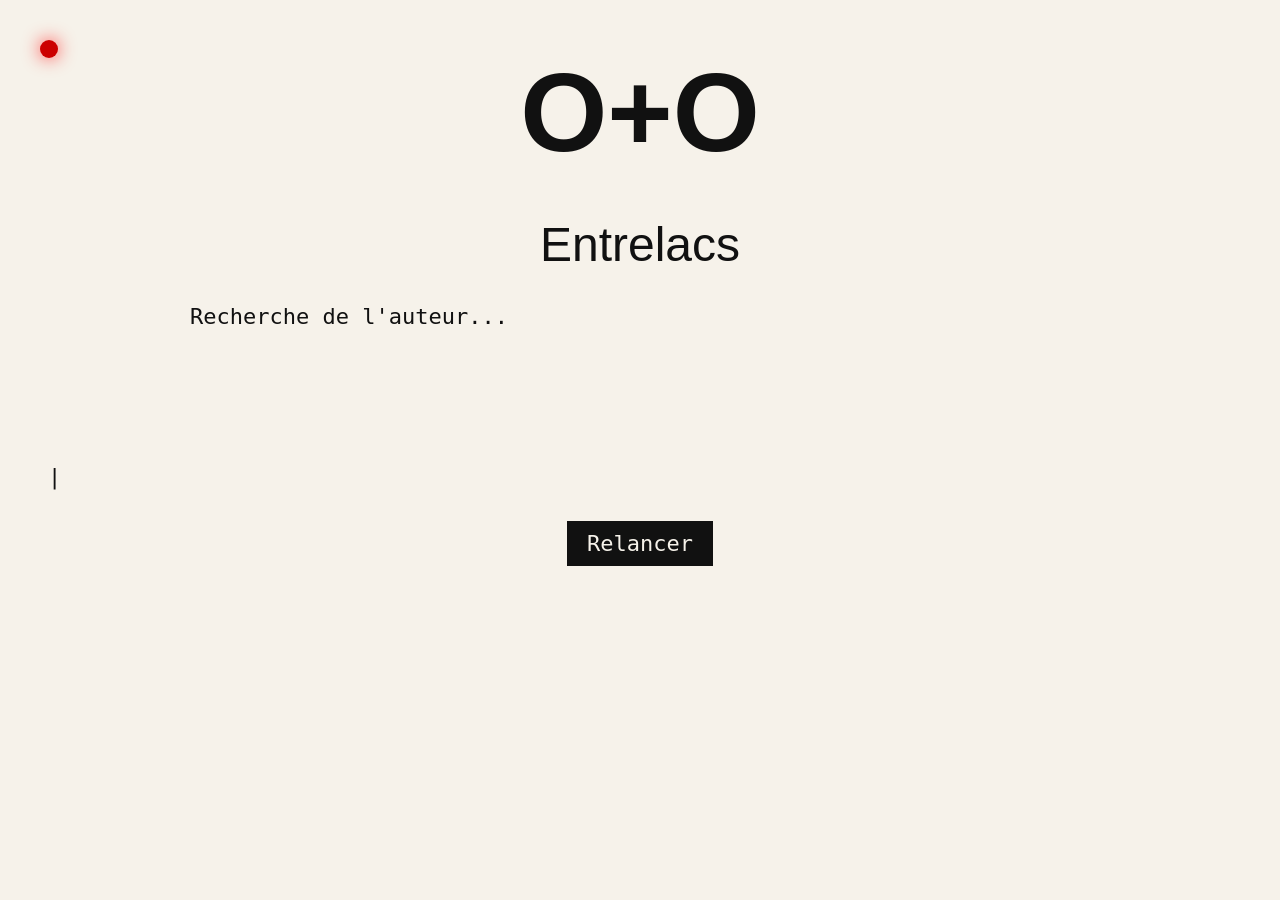
==== index.html @ 9b11395f "Update index.html" ====
<!DOCTYPE html>
<html lang="fr">
<head>
<meta charset="UTF-8">
<title>O+O/Entrelacs</title>
<style>
body{background:#f6f2ea;color:#111;font:22px monospace;padding:3rem;margin:0}
h1{font:700 7rem sans-serif;text-align:center;margin:0}
h2{font:300 3rem sans-serif;text-align:center;margin-bottom:2rem}
#led{position:fixed;left:40px;top:40px;width:18px;height:18px;border-radius:50%;background:#c00;box-shadow:0 0 18px #f33;animation:b 1s infinite}
#screen{white-space:pre-wrap;max-width:900px;margin:0 auto;min-height:10rem}
.cursor{animation:b 1s infinite}
@keyframes b{50%{opacity:.2}}
#replay{display:block;margin:2rem auto;padding:10px 20px;font:22px monospace;background:#111;color:#f6f2ea;border:none;cursor:pointer}
</style>
</head>
<body>
<div id="led"></div>
<h1>O+O</h1>
<h2>Entrelacs</h2>
<div id="screen"></div><span class="cursor">|</span>
<button id="replay">Relancer</button>

<script>
const l=["Recherche de l'auteur...","","Auteur localisé.","","Statut : ● occupé à réparer quelques entrelacs","","📞 Décrochage...","","Bonjour.","","Vous êtes bien sur le répondeur de O+O/Entrelacs.","","Personne ne peut vous répondre pour le moment.","","Le titulaire de cette ligne s'est absenté afin de faire baisser son niveau de glutamate...","","...et d'avancer quelques travaux de couture laissés en suspens.","","Merci de votre patience.","","Retour prévu : dimanche prochain.","","","Biiiiip.","","",""];
const s=document.getElementById('screen');let i=0;
function afficherLigne(){if(i<l.length){s.textContent+=l[i]+"\n";i++;window.scrollTo(0,document.body.scrollHeight);setTimeout(afficherLigne,l[i-1].includes("Biiiiip")?2000:900);}}
function lancer(){s.textContent="";i=0;afficherLigne();}
document.getElementById('replay').onclick=lancer;
lancer();
</script>
</body>
</html>
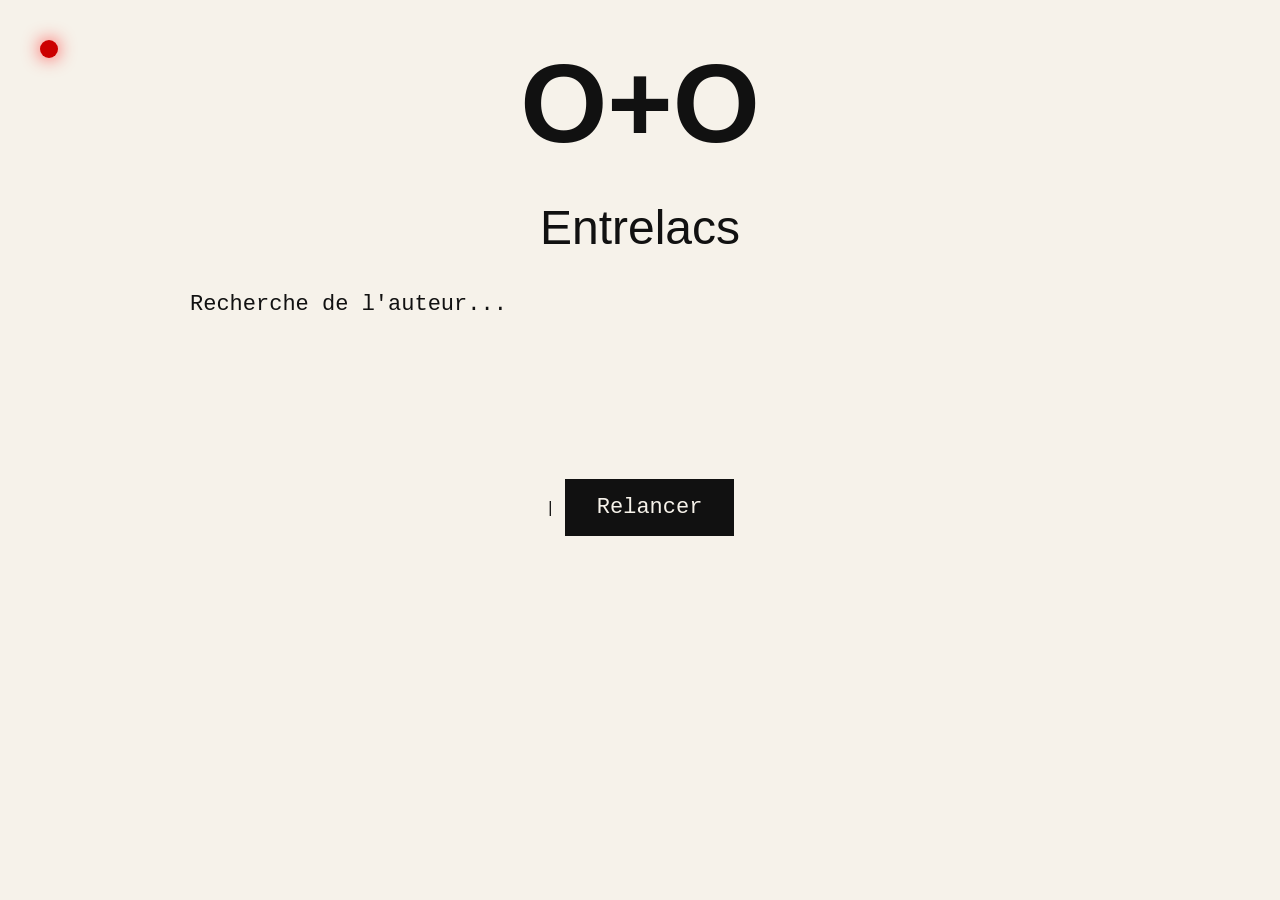
==== commit 24ce0a2f: "Update index.html" ====
--- a/index.html
+++ b/index.html
@@ -2,24 +2,29 @@
 <html lang="fr">
 <head>
 <meta charset="UTF-8">
+<meta name="viewport" content="width=device-width, initial-scale=1.0">
 <title>O+O/Entrelacs</title>
 <style>
-body{background:#f6f2ea;color:#111;font:22px monospace;padding:3rem;margin:0}
-h1{font:700 7rem sans-serif;text-align:center;margin:0}
-h2{font:300 3rem sans-serif;text-align:center;margin-bottom:2rem}
+html{-webkit-text-size-adjust: none; text-size-adjust: none}
+body{margin:0;padding:48px;background:#f6f2ea;color:#111;font-family: "Courier New", Courier, monospace}
+.wrap{max-width:900px;margin:0 auto;text-align:center}
+h1{font-size:112px!important; font-weight:700; font-family:sans-serif; margin:0; line-height:1}
+h2{font-size:48px!important; font-weight:300; font-family:sans-serif; margin-bottom:32px}
 #led{position:fixed;left:40px;top:40px;width:18px;height:18px;border-radius:50%;background:#c00;box-shadow:0 0 18px #f33;animation:b 1s infinite}
-#screen{white-space:pre-wrap;max-width:900px;margin:0 auto;min-height:10rem}
+#screen{white-space:pre-wrap;text-align:left;font-size:22px!important; line-height:1.6; min-height:160px}
 .cursor{animation:b 1s infinite}
 @keyframes b{50%{opacity:.2}}
-#replay{display:block;margin:2rem auto;padding:10px 20px;font:22px monospace;background:#111;color:#f6f2ea;border:none;cursor:pointer}
+#replay{margin-top:32px;padding:16px 32px!important; font-size:22px!important; font-family: "Courier New", monospace; background:#111;color:#f6f2ea;border:none;cursor:pointer; border-radius:0}
 </style>
 </head>
 <body>
 <div id="led"></div>
-<h1>O+O</h1>
-<h2>Entrelacs</h2>
-<div id="screen"></div><span class="cursor">|</span>
-<button id="replay">Relancer</button>
+<div class="wrap">
+  <h1>O+O</h1>
+  <h2>Entrelacs</h2>
+  <div id="screen"></div><span class="cursor">|</span>
+  <button id="replay">Relancer</button>
+</div>
 
 <script>
 const l=["Recherche de l'auteur...","","Auteur localisé.","","Statut : ● occupé à réparer quelques entrelacs","","📞 Décrochage...","","Bonjour.","","Vous êtes bien sur le répondeur de O+O/Entrelacs.","","Personne ne peut vous répondre pour le moment.","","Le titulaire de cette ligne s'est absenté afin de faire baisser son niveau de glutamate...","","...et d'avancer quelques travaux de couture laissés en suspens.","","Merci de votre patience.","","Retour prévu : dimanche prochain.","","","Biiiiip.","","",""];
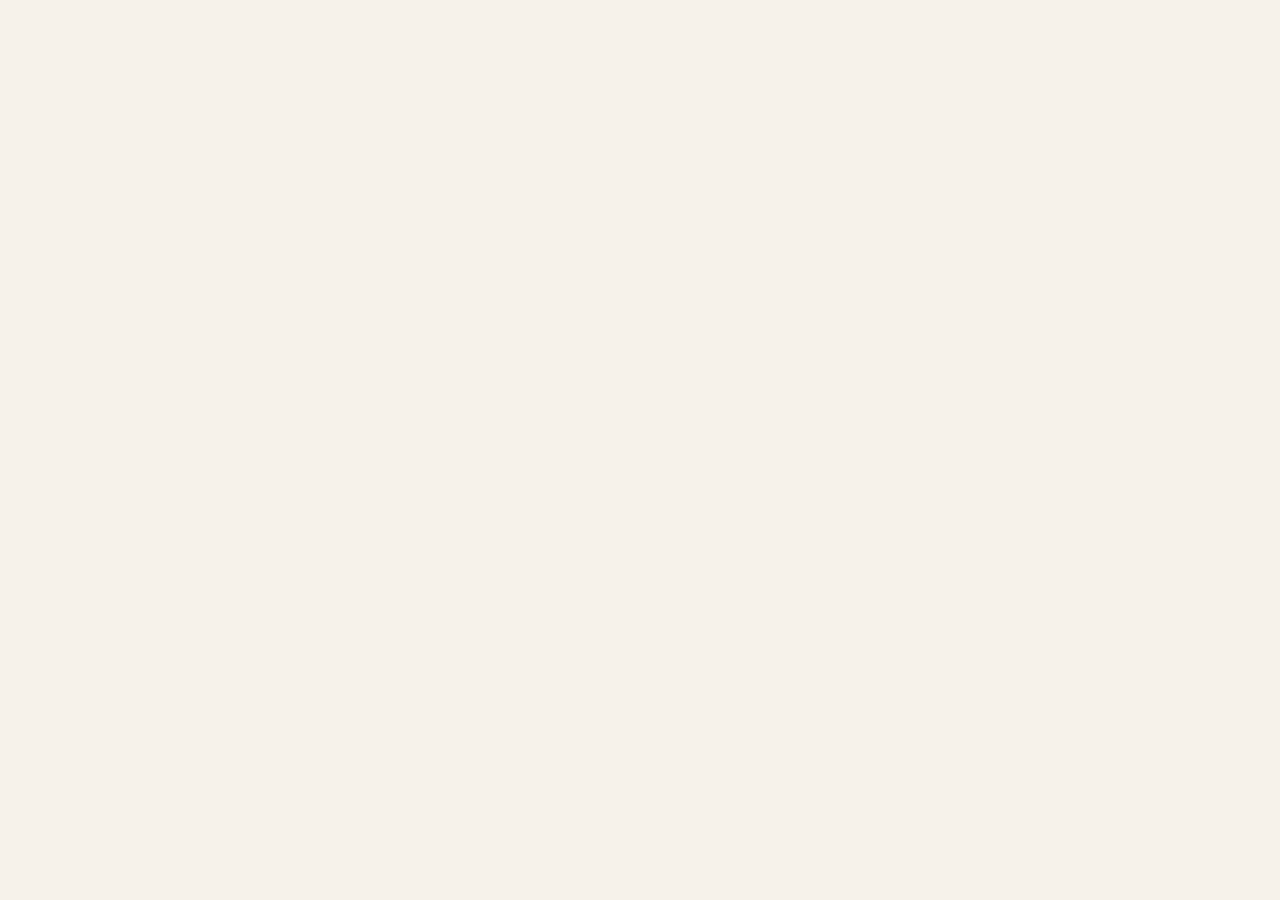
==== commit 8f604b91: "Update index.html" ====
--- a/index.html
+++ b/index.html
@@ -8,31 +8,4 @@
 html{-webkit-text-size-adjust: none; text-size-adjust: none}
 body{margin:0;padding:48px;background:#f6f2ea;color:#111;font-family: "Courier New", Courier, monospace}
 .wrap{max-width:900px;margin:0 auto;text-align:center}
-h1{font-size:112px!important; font-weight:700; font-family:sans-serif; margin:0; line-height:1}
-h2{font-size:48px!important; font-weight:300; font-family:sans-serif; margin-bottom:32px}
-#led{position:fixed;left:40px;top:40px;width:18px;height:18px;border-radius:50%;background:#c00;box-shadow:0 0 18px #f33;animation:b 1s infinite}
-#screen{white-space:pre-wrap;text-align:left;font-size:22px!important; line-height:1.6; min-height:160px}
-.cursor{animation:b 1s infinite}
-@keyframes b{50%{opacity:.2}}
-#replay{margin-top:32px;padding:16px 32px!important; font-size:22px!important; font-family: "Courier New", monospace; background:#111;color:#f6f2ea;border:none;cursor:pointer; border-radius:0}
-</style>
-</head>
-<body>
-<div id="led"></div>
-<div class="wrap">
-  <h1>O+O</h1>
-  <h2>Entrelacs</h2>
-  <div id="screen"></div><span class="cursor">|</span>
-  <button id="replay">Relancer</button>
-</div>
-
-<script>
-const l=["Recherche de l'auteur...","","Auteur localisé.","","Statut : ● occupé à réparer quelques entrelacs","","📞 Décrochage...","","Bonjour.","","Vous êtes bien sur le répondeur de O+O/Entrelacs.","","Personne ne peut vous répondre pour le moment.","","Le titulaire de cette ligne s'est absenté afin de faire baisser son niveau de glutamate...","","...et d'avancer quelques travaux de couture laissés en suspens.","","Merci de votre patience.","","Retour prévu : dimanche prochain.","","","Biiiiip.","","",""];
-const s=document.getElementById('screen');let i=0;
-function afficherLigne(){if(i<l.length){s.textContent+=l[i]+"\n";i++;window.scrollTo(0,document.body.scrollHeight);setTimeout(afficherLigne,l[i-1].includes("Biiiiip")?2000:900);}}
-function lancer(){s.textContent="";i=0;afficherLigne();}
-document.getElementById('replay').onclick=lancer;
-lancer();
-</script>
-</body>
-</html>
+h1{font-size:112
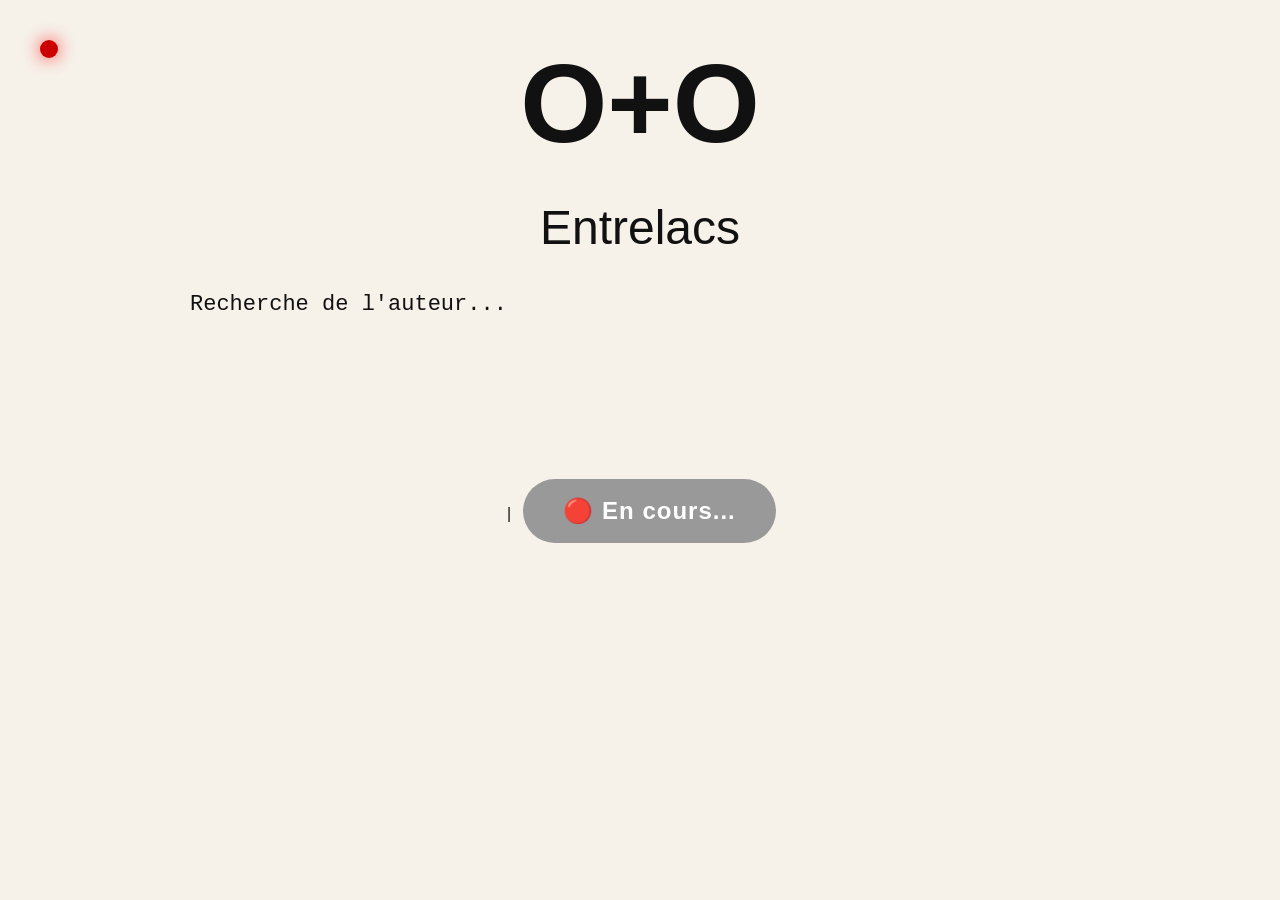
==== commit faa2af8a: "Update index.html" ====
--- a/index.html
+++ b/index.html
@@ -8,4 +8,76 @@
 html{-webkit-text-size-adjust: none; text-size-adjust: none}
 body{margin:0;padding:48px;background:#f6f2ea;color:#111;font-family: "Courier New", Courier, monospace}
 .wrap{max-width:900px;margin:0 auto;text-align:center}
-h1{font-size:112
+h1{font-size:112px!important; font-weight:700; font-family:sans-serif; margin:0; line-height:1}
+h2{font-size:48px!important; font-weight:300; font-family:sans-serif; margin-bottom:32px}
+#led{position:fixed;left:40px;top:40px;width:18px;height:18px;border-radius:50%;background:#c00;box-shadow:0 0 18px #f33;animation:b 1s infinite}
+#screen{white-space:pre-wrap;text-align:left;font-size:22px!important; line-height:1.6; min-height:160px}
+.cursor{animation:b 1s infinite}
+@keyframes b{50%{opacity:.2}}
+#replay{margin-top:32px;padding:18px 40px!important; font-size:24px!important; font-family: sans-serif; font-weight:700; background:#c00;color:#fff;border:none;cursor:pointer; border-radius:50px; letter-spacing:1px; transition:0.2s}
+#replay:disabled{background:#999; cursor:default}
+</style>
+</head>
+<body>
+<div id="led"></div>
+<div class="wrap">
+  <h1>O+O</h1>
+  <h2>Entrelacs</h2>
+  <div id="screen"></div><span class="cursor">|</span>
+  <button id="replay">📞 Décrocher</button>
+</div>
+
+<script>
+const l=[
+"Recherche de l'auteur...","",
+"Auteur localisé.","",
+"Statut : ● occupé à réparer quelques entrelacs","",
+"📞 Décrochage...","",
+"Bonjour.","",
+"Vous êtes bien sur le répondeur de O+O/Entrelacs.","",
+"Personne ne peut vous répondre pour le moment.","",
+"Le titulaire de cette ligne s'est absenté afin de faire baisser son niveau de glutamate...","",
+"...et d'avancer quelques travaux de couture laissés en suspens.","",
+"Merci de votre patience.","",
+"Retour prévu : dimanche prochain.","",
+"",""
+];
+
+const s=document.getElementById('screen');
+const btn=document.getElementById('replay');
+let i=0;
+
+function afficherLigne(){
+  if(i<l.length){
+    s.textContent+=l[i]+"\n";
+    i++;
+    window.scrollTo(0,document.body.scrollHeight);
+    setTimeout(afficherLigne,900);
+  }
+}
+
+function lancer(){
+  btn.disabled = true;
+  btn.textContent = "🔴 En cours...";
+
+  s.textContent="";
+  i=0;
+
+  // L'audio part car c'est suite à un clic
+  const audio = new Audio('repondeur.mp3');
+  audio.play().catch(()=>{console.log("audio bloqué")});
+
+  // Quand l'audio est fini, on réactive le bouton
+  audio.onended = () => {
+    btn.disabled = false;
+    btn.textContent = "📞 Raccrocher et Relancer";
+  }
+
+  afficherLigne();
+}
+
+btn.onclick=lancer;
+lancer(); // 1er lancement auto, sans son
+</script>
+</body>
+</html>
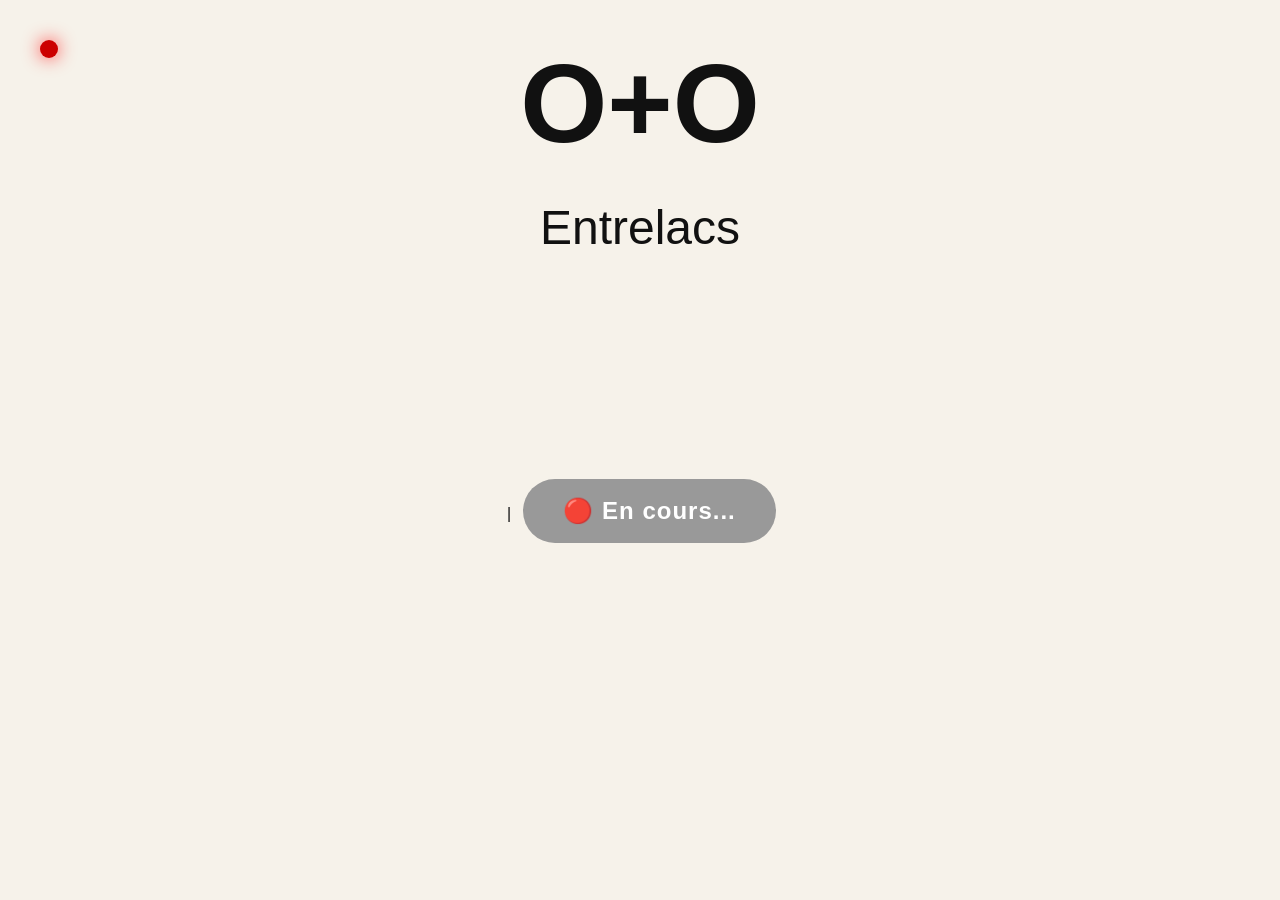
==== commit ecb0ab02: "Update index.html" ====
--- a/index.html
+++ b/index.html
@@ -28,56 +28,66 @@
 </div>
 
 <script>
-const l=[
-"Recherche de l'auteur...","",
-"Auteur localisé.","",
-"Statut : ● occupé à réparer quelques entrelacs","",
-"📞 Décrochage...","",
-"Bonjour.","",
-"Vous êtes bien sur le répondeur de O+O/Entrelacs.","",
-"Personne ne peut vous répondre pour le moment.","",
-"Le titulaire de cette ligne s'est absenté afin de faire baisser son niveau de glutamate...","",
-"...et d'avancer quelques travaux de couture laissés en suspens.","",
-"Merci de votre patience.","",
-"Retour prévu : dimanche prochain.","",
-"",""
+const audio = new Audio('repondeur.mp3');
+
+// TIMINGS CALES SUR TON MP3 de 39s
+const script = [
+  {txt:"Recherche de l'auteur...", t:1500},
+  {txt:"", t:2300},
+  {txt:"Auteur localisé.", t:3000},
+  {txt:"", t:3800},
+  {txt:"Statut : ● occupé à réparer quelques entrelacs", t:4500},
+  {txt:"", t:7000},
+  {txt:"📞 Décrochage...", t:7500},
+  {txt:"", t:8200},
+  {txt:"Bonjour.", t:8500},
+  {txt:"", t:9200},
+  {txt:"Vous êtes bien sur le répondeur de O+O/Entrelacs.", t:9500},
+  {txt:"", t:12200},
+  {txt:"Personne ne peut vous répondre pour le moment.", t:12500},
+  {txt:"", t:15200},
+  {txt:"Le titulaire de cette ligne s'est absenté afin de faire baisser son niveau de glutamate...", t:15500},
+  {txt:"", t:19000},
+  {txt:"...et d'avancer quelques travaux de couture laissés en suspens.", t:19300},
+  {txt:"", t:22500},
+  {txt:"Merci de votre patience.", t:22800},
+  {txt:"", t:25500},
+  {txt:"Retour prévu : dimanche prochain.", t:34000},
+  {txt:"", t:36500},
 ];
 
 const s=document.getElementById('screen');
 const btn=document.getElementById('replay');
-let i=0;
-
-function afficherLigne(){
-  if(i<l.length){
-    s.textContent+=l[i]+"\n";
-    i++;
-    window.scrollTo(0,document.body.scrollHeight);
-    setTimeout(afficherLigne,900);
-  }
-}
+let timeouts = [];
 
 function lancer(){
   btn.disabled = true;
   btn.textContent = "🔴 En cours...";
+  s.textContent="";
+  
+  timeouts.forEach(clearTimeout);
+  timeouts = [];
 
-  s.textContent="";
-  i=0;
+  audio.currentTime = 0;
+  audio.play().catch(()=>{});
 
-  // L'audio part car c'est suite à un clic
-  const audio = new Audio('repondeur.mp3');
-  audio.play().catch(()=>{console.log("audio bloqué")});
+  script.forEach(ligne => {
+    const to = setTimeout(() => {
+      s.textContent += ligne.txt + "\n";
+      window.scrollTo(0,document.body.scrollHeight);
+    }, ligne.t);
+    timeouts.push(to);
+  });
 
-  // Quand l'audio est fini, on réactive le bouton
-  audio.onended = () => {
+  const fin = setTimeout(() => {
     btn.disabled = false;
     btn.textContent = "📞 Raccrocher et Relancer";
-  }
-
-  afficherLigne();
+  }, 39000);
+  timeouts.push(fin);
 }
 
 btn.onclick=lancer;
-lancer(); // 1er lancement auto, sans son
+lancer(); // 1er lancement auto : texte seul
 </script>
 </body>
 </html>
